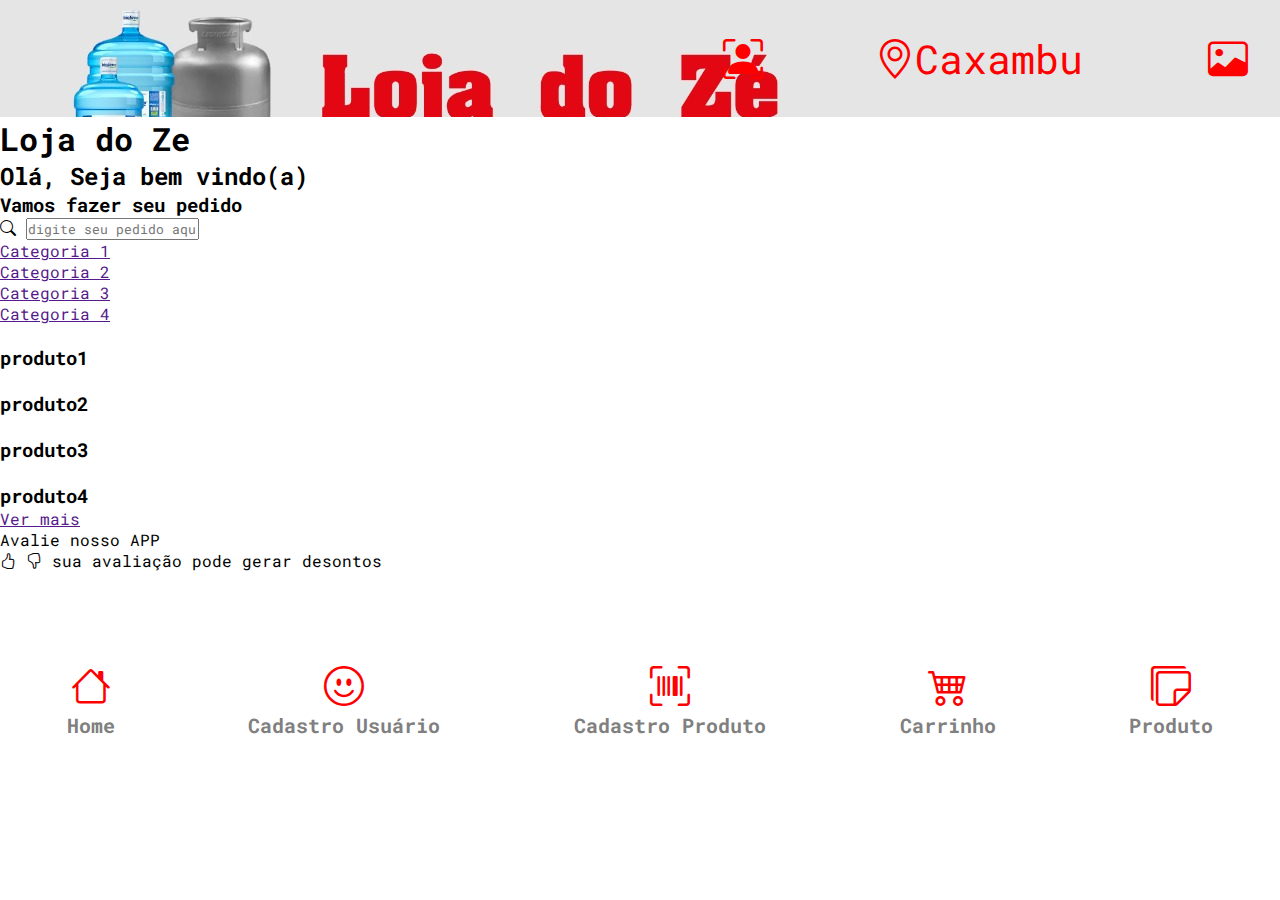
==== index.html @ b3979dc3 "estilizacao index parte 4" ====
<!DOCTYPE html>
<html lang="pt-BR">

<head>
    <meta charset="UTF-8">
    <meta name="viewport" content="width=device-width, initial-scale=1.0">
    <link rel="stylesheet" href="https://cdn.jsdelivr.net/npm/bootstrap-icons@1.10.5/font/bootstrap-icons.css">
    <link rel="stylesheet" href="/CSS/style_padrao.css">
    <title>Loja do Zé</title>
</head>

<body>
    <header class="cabecalho">
        <nav class="menu">
            <ul class="ul-menu">
                <a href="./login.html">
                    <li><i class="bi bi-person-bounding-box"></i></li>
                </a>
                <li id="imagem-localizacao"><i class="bi bi-geo-alt"></i>
                    <p class="nome-localizacao">Caxambu</p>
                </li>
                <li><i class="bi bi-image"></i></li>
            </ul>
        </nav>
    </header>

    <main>
        <span>
            <h1>Loja do Ze</h1>
            <h2>Olá, Seja bem vindo(a)</h2>
            <h3>Vamos fazer seu pedido</h3>
        </span>

        <section>
            <i class="bi bi-search"></i>
            <input type="text" placeholder="digite seu pedido aqui">
        </section>

        <section>
            <ul>
                <li><a href="">Categoria 1</a></li>
                <li><a href="">Categoria 2</a></li>
                <li><a href="">Categoria 3</a></li>
                <li><a href="">Categoria 4</a></li>
            </ul>
        </section>

        <section>
            <div>
                <img src="" alt="">
                <h3>produto1</h3>
            </div>
            <div>
                <img src="" alt="">
                <h3>produto2</h3>
            </div>
            <div>
                <img src="" alt="">
                <h3>produto3</h3>
            </div>
            <div>
                <img src="" alt="">
                <h3>produto4</h3>
            </div>

            <div>
                <a href="">Ver mais</a>
            </div>
        </section>

        <section>
            <p>Avalie nosso APP</p>
            <i class="bi bi-hand-thumbs-up"></i>
            <i class="bi bi-hand-thumbs-down"></i>
            <span>sua avaliação pode gerar desontos</span>
        </section>

        <footer id="footer" class="footer">
            <ul class="footer-card">
                <a href="/index.html">
                    <li class="footer-item">
                        <i class="bi bi-house"></i>
                        <p class="footer-nome-item">Home</p>
                    </li>
                </a>
                <a href="/cadastro_usuario.html">
                    <li class="footer-item">
                        <i class="bi bi-emoji-smile"></i>
                        <p class="footer-nome-item">Cadastro Usuário</p>
                    </li>
                </a>
                <a href="/cadastro_produto.html">
                    <li class="footer-item">
                        <i class="bi bi-upc-scan"></i>
                        <p class="footer-nome-item">Cadastro Produto</p>
                    </li>
                </a>
                <a href="/carrinho.html">
                    <li class="footer-item">
                        <i class="bi bi-cart4"></i>
                        <p class="footer-nome-item">Carrinho</p>
                    </li>
                </a>
                <a href="/produto.html">
                    <li class="footer-item">
                        <i class="bi bi-stickies"></i>
                        <p class="footer-nome-item">Produto</p>
                    </li>
                </a>
            </ul>
        </footer>
    </main>
</body>

</html>
---- CSS/style_padrao.css ----
@import url('https://fonts.googleapis.com/css2?family=Montserrat:wght@400;700&family=Roboto+Mono:wght@700&family=Roboto:wght@100;300;500;700&display=swap');

*{
    font-family: 'Roboto Mono', Arial, Helvetica, sans-serif;
    padding: 0;
    margin: 0;
}

body{
    min-height: 100vh;
}

:root{
    --background-clean: white;
    --cor-da-empresa: red;
}

.cabecalho{
    width: 100%;
    background-repeat: no-repeat;
    background-image: url(/imagens/gas.jpeg);
}

.menu .ul-menu{
    display: flex;
    justify-content: flex-end;
    justify-items: center;
    }

.ul-menu li{
    list-style: none;
    padding: 2rem;
}

 .bi-person-bounding-box{
    color: var(--cor-da-empresa);
    font-size: 40px;
}

ul li#imagem-localizacao{
    display: flex;
    padding-right: 0;
    padding-left: 5rem;
    margin-right: .8rem;
    align-items: center;
}

.bi-geo-alt{
    color: var(--cor-da-empresa);
    font-size: 40px;
    }

.nome-localizacao{
    color: var(--cor-da-empresa);
    font-size: 40px;
    padding-left: 0;
    padding-right: 5rem;
    
}

.bi-image{
    color: var(--cor-da-empresa);
    font-size: 40px;
}

.footer{
    background-color: var(--background-clean);
    margin-top: 5rem;
}

.footer-card{
    display: flex;
    justify-content: space-around;
    align-items: baseline;
}

.footer-card li{
    list-style: none;
}

.footer-card a{
    text-decoration: none;
    text-align: center;
    color: black;
}

.footer-item{
    margin: .5rem;
}

i.bi-house, i.bi-emoji-smile, i.bi-upc-scan, i.bi-cart4, i.bi-stickies{
    color: var(--cor-da-empresa);
    font-size: 40px;
}

.footer-nome-item{
    font-size: 20px;
    font-weight: 700;
    color: gray;
}
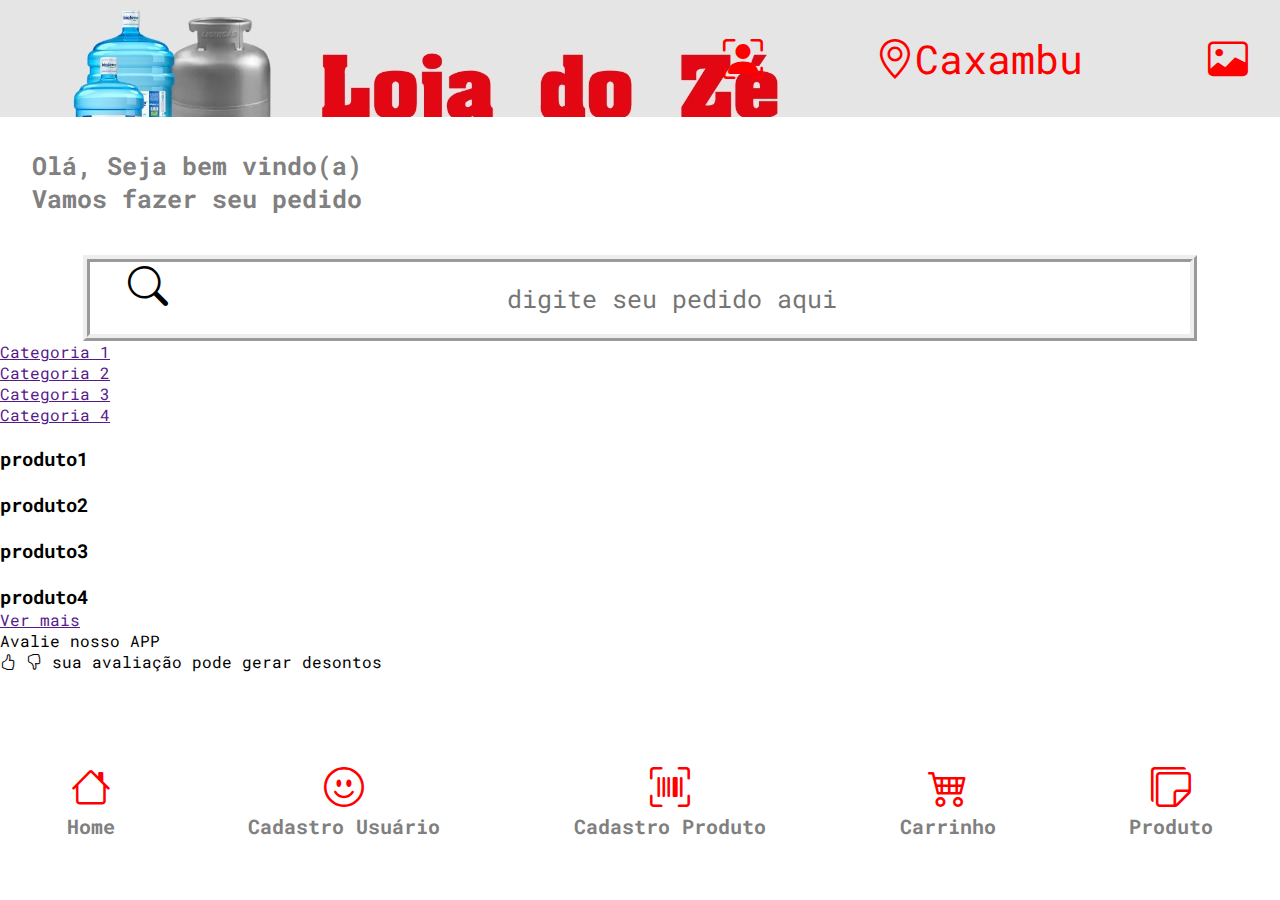
==== commit 715e29ac: "estilizacao index parte 5" ====
--- a/index.html
+++ b/index.html
@@ -25,15 +25,15 @@
     </header>
 
     <main>
-        <span>
-            <h1>Loja do Ze</h1>
-            <h2>Olá, Seja bem vindo(a)</h2>
-            <h3>Vamos fazer seu pedido</h3>
-        </span>
+        <section id="mensagens-inicio">
+            <h1 id="nome-empresa"></h1>
+            <h2 class="mensagem">Olá, Seja bem vindo(a)</h2>
+            <h3 class="mensagem">Vamos fazer seu pedido</h3>
+        </section>
 
-        <section>
+        <section id="input">
             <i class="bi bi-search"></i>
-            <input type="text" placeholder="digite seu pedido aqui">
+            <input id="input-text" type="text" placeholder="digite seu pedido aqui">
         </section>
 
         <section>
--- a/CSS/style_padrao.css
+++ b/CSS/style_padrao.css
@@ -63,6 +63,44 @@
     font-size: 40px;
 }
 
+section#mensagens-inicio{
+    padding: 2rem;
+    background-color: var(--background-clean);
+}
+
+.mensagem{
+    color: grey;
+    font-size: 25px;
+}
+
+section#input{
+    display: flex;
+    padding-top: .5rem;
+    width: 90%;
+    margin: auto;
+}
+
+i.bi-search{
+    position: absolute;
+    padding-top: .25rem;
+    padding-left: 4rem;
+    font-size: 40px;
+}
+
+#input-text{
+    width: 90%;
+    margin: auto;
+    font-size: 25px;
+    padding: 1.25rem 0 1.2rem;
+    padding-left: 4rem;
+    border: 2mm ridge;
+    text-align: center;
+}
+
+input:focus{
+    outline: none;
+}
+
 .footer{
     background-color: var(--background-clean);
     margin-top: 5rem;
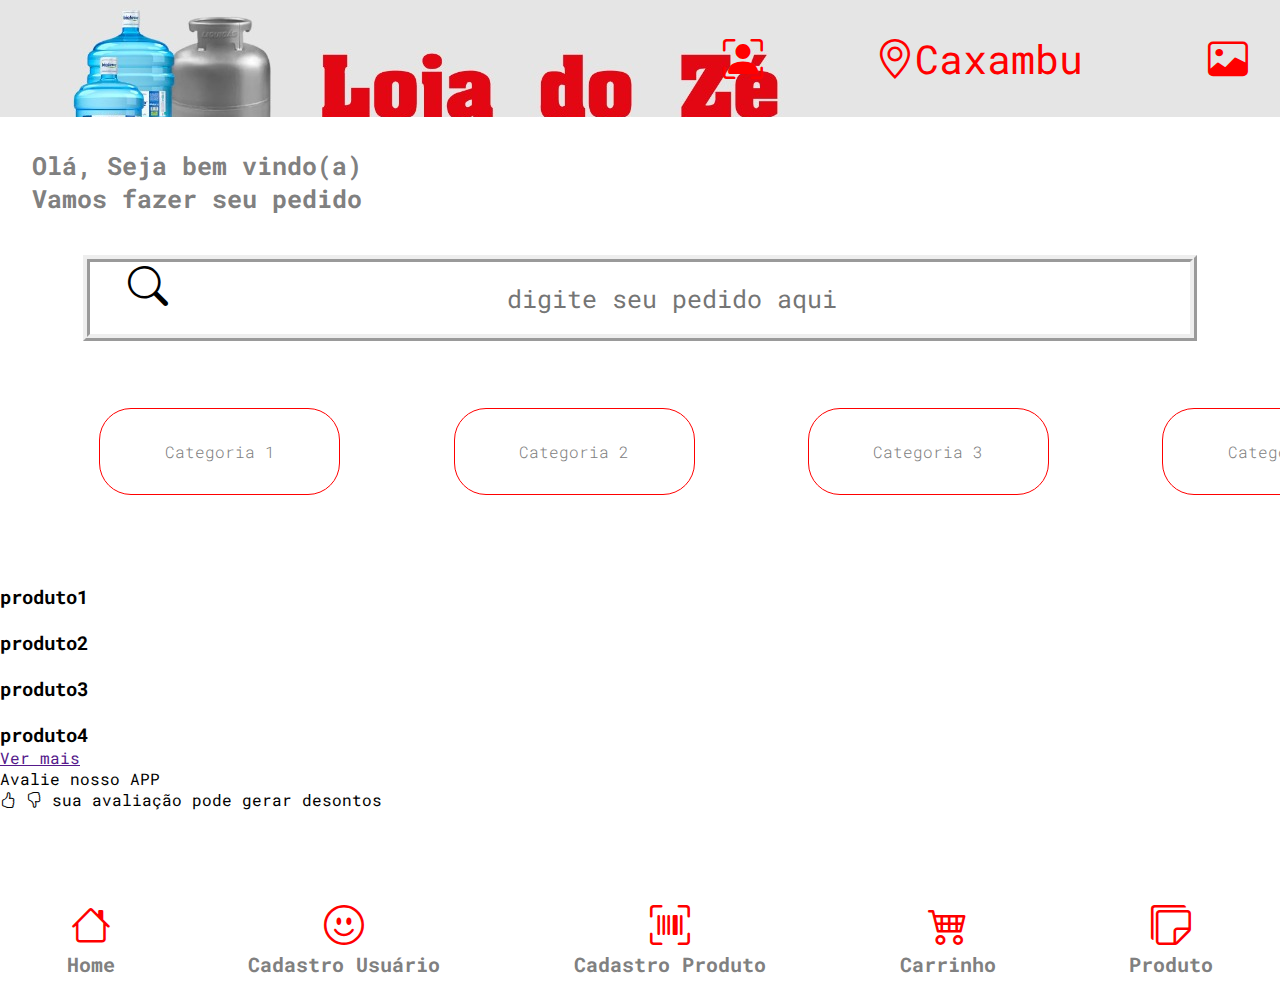
==== commit a23b41a1: "estilizacao index parte 6" ====
--- a/index.html
+++ b/index.html
@@ -36,12 +36,12 @@
             <input id="input-text" type="text" placeholder="digite seu pedido aqui">
         </section>
 
-        <section>
-            <ul>
-                <li><a href="">Categoria 1</a></li>
-                <li><a href="">Categoria 2</a></li>
-                <li><a href="">Categoria 3</a></li>
-                <li><a href="">Categoria 4</a></li>
+        <section id="categorias">
+            <ul id="categoria-ul">
+                <a href="" class="categoria-a"><li class="Categoria">Categoria 1</li></a>
+                <a href="" class="categoria-a"><li class="Categoria">Categoria 2</li></a>
+                <a href="" class="categoria-a"><li class="Categoria">Categoria 3</li></a>
+                <a href="" class="categoria-a"><li class="Categoria">Categoria 4</li></a>
             </ul>
         </section>
 
--- a/CSS/style_padrao.css
+++ b/CSS/style_padrao.css
@@ -106,6 +106,38 @@
     margin-top: 5rem;
 }
 
+input[type=text]{
+    color: grey;
+}
+
+section#categorias{
+   display: flex;
+}
+
+#categoria-ul{
+    display: flex;
+    justify-content: center;
+}
+
+.categoria-a{
+   margin: 3rem 5rem;
+   text-decoration: none;
+   justify-content: center;
+}
+
+li.Categoria{
+   margin: auto;
+   color: gray;
+   list-style: none;
+   border: solid 1px var(--cor-da-empresa);
+   border-radius: 2rem;
+   width: 90%;
+   padding: 2rem;
+   margin: 1.2rem;
+   font-weight: 300;
+   text-align: center;
+}
+
 .footer-card{
     display: flex;
     justify-content: space-around;
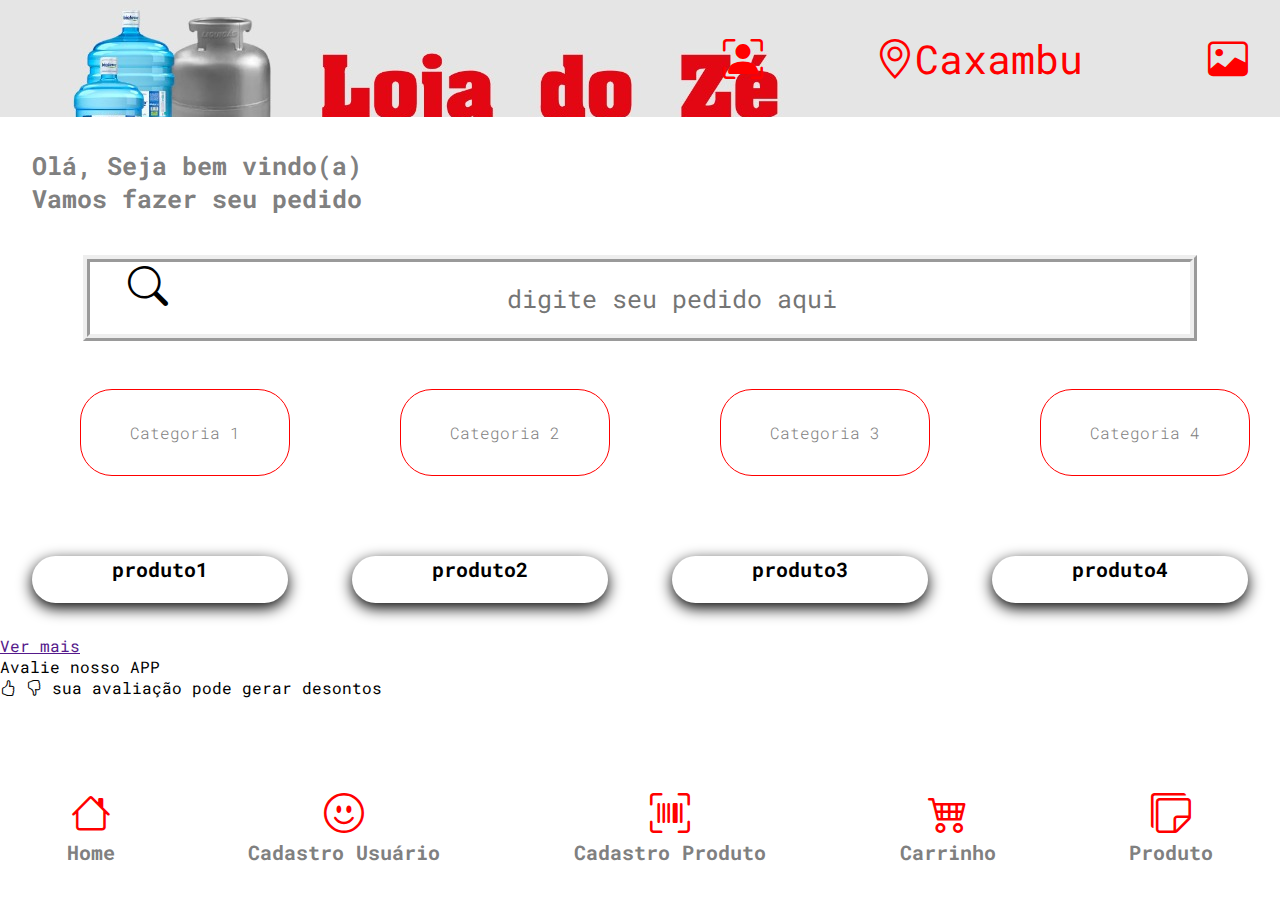
==== commit 77ed9c25: "estilizacao index parte 7" ====
--- a/index.html
+++ b/index.html
@@ -38,35 +38,35 @@
 
         <section id="categorias">
             <ul id="categoria-ul">
-                <a href="" class="categoria-a"><li class="Categoria">Categoria 1</li></a>
-                <a href="" class="categoria-a"><li class="Categoria">Categoria 2</li></a>
-                <a href="" class="categoria-a"><li class="Categoria">Categoria 3</li></a>
-                <a href="" class="categoria-a"><li class="Categoria">Categoria 4</li></a>
+                <a href="" class="categoria-a"><li class="categoria">Categoria 1</li></a>
+                <a href="" class="categoria-a"><li class="categoria">Categoria 2</li></a>
+                <a href="" class="categoria-a"><li class="categoria">Categoria 3</li></a>
+                <a href="" class="categoria-a"><li class="categoria">Categoria 4</li></a>
             </ul>
         </section>
 
-        <section>
-            <div>
-                <img src="" alt="">
-                <h3>produto1</h3>
+        <section id="card-produtos">
+            <div class="card-produto">
+                <img src="https://cf.shopee.com.br/file/d86d6cd13c6bd8560baa6075643bf737" alt="">
+                <h3 class="nome-produto">produto1</h3>
             </div>
-            <div>
-                <img src="" alt="">
-                <h3>produto2</h3>
+            <div class="card-produto">
+                <img src="https://cf.shopee.com.br/file/d86d6cd13c6bd8560baa6075643bf737" alt="">
+                <h3 class="nome-produto">produto2</h3>
             </div>
-            <div>
-                <img src="" alt="">
-                <h3>produto3</h3>
+            <div class="card-produto">
+                <img src="https://cf.shopee.com.br/file/d86d6cd13c6bd8560baa6075643bf737" alt="">
+                <h3 class="nome-produto">produto3</h3>
             </div>
-            <div>
-                <img src="" alt="">
-                <h3>produto4</h3>
+            <div class="card-produto">
+                <img src="https://cf.shopee.com.br/file/d86d6cd13c6bd8560baa6075643bf737" alt="">
+                <h3 class="nome-produto">produto4</h3>
             </div>
-
-            <div>
-                <a href="">Ver mais</a>
-            </div>
+           
         </section>
+        <div>
+            <a href="">Ver mais</a>
+        </div>
 
         <section>
             <p>Avalie nosso APP</p>
--- a/CSS/style_padrao.css
+++ b/CSS/style_padrao.css
@@ -125,7 +125,11 @@
    justify-content: center;
 }
 
-li.Categoria{
+li.categoria{
+    margin:auto;
+}
+
+.categoria{
    margin: auto;
    color: gray;
    list-style: none;
@@ -138,6 +142,42 @@
    text-align: center;
 }
 
+section#card-produtos{
+    display: flex;
+    
+}
+
+.card-produto{
+    display: block;
+    margin: 2rem;
+    border-radius: 2rem;
+    box-shadow: 0 5px 15px black;
+    justify-content: center;
+    align-items: center;
+    width: 25%;
+    align-content: center;
+}
+
+.card-produto:hover{
+    box-shadow: inset 50px 0 0 0;
+    color: white;
+}
+
+.card-produto img{
+    display: block;
+    width: 70%;
+    margin: auto;
+    justify-content: center;
+}
+
+h3.nome-produto{
+    display: flex;
+    justify-content: center;
+    margin: auto;
+    font-size: 20px;
+    margin-bottom: 1.3rem;
+}
+
 .footer-card{
     display: flex;
     justify-content: space-around;
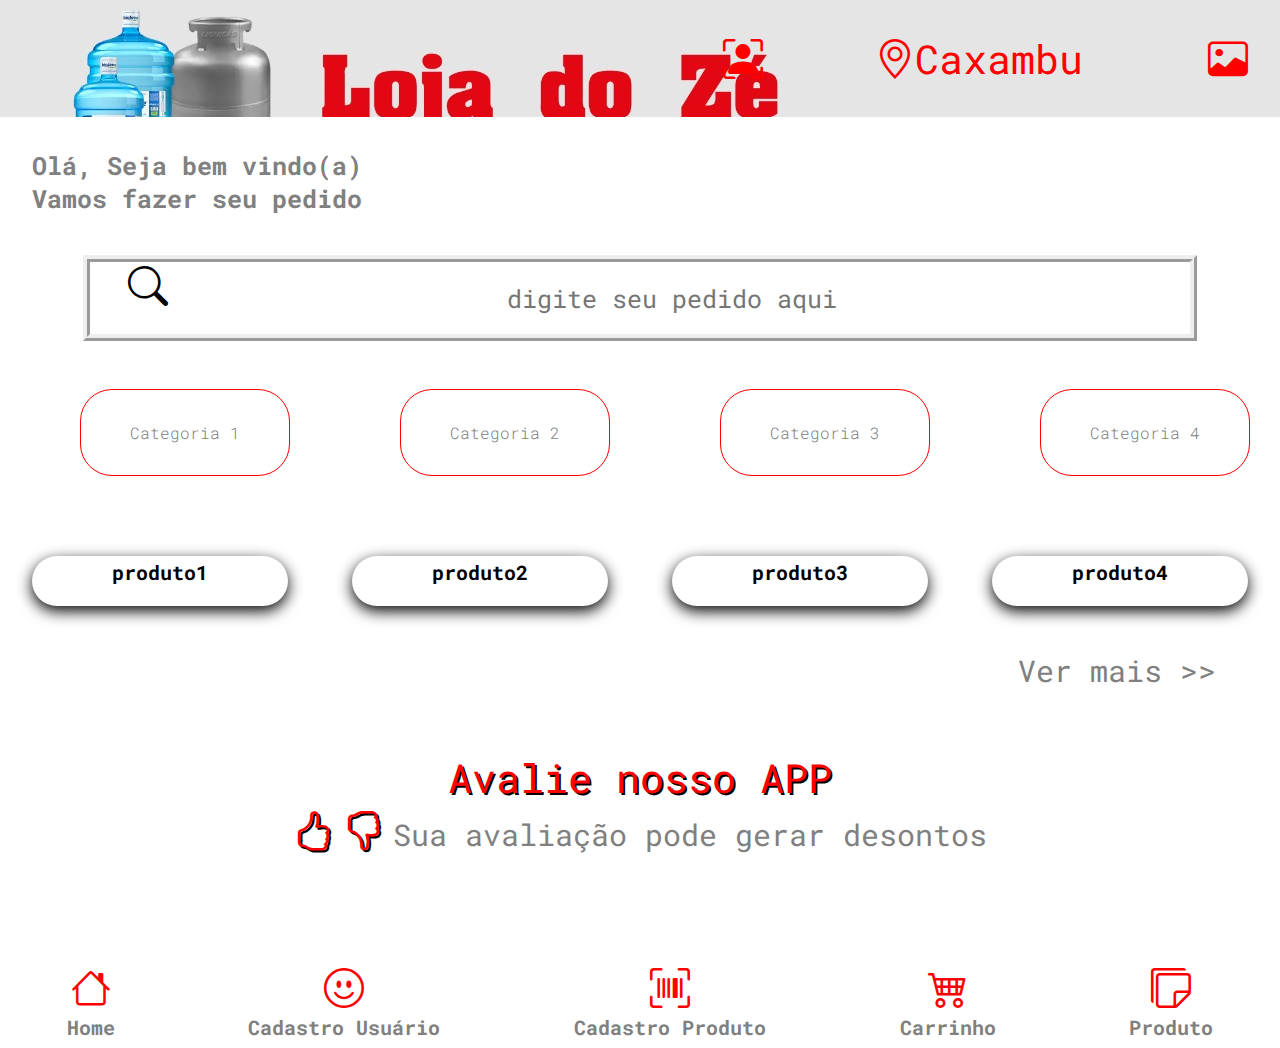
==== commit 1b6dbaff: "estilizacao index parte 8" ====
--- a/index.html
+++ b/index.html
@@ -64,15 +64,15 @@
             </div>
            
         </section>
-        <div>
-            <a href="">Ver mais</a>
+        <div id="ver-mais">
+            <a href="">Ver mais >></a>
         </div>
 
-        <section>
-            <p>Avalie nosso APP</p>
+        <section id="avaliacao">
+            <p id="avaliacao-texto">Avalie nosso APP</p>
             <i class="bi bi-hand-thumbs-up"></i>
             <i class="bi bi-hand-thumbs-down"></i>
-            <span>sua avaliação pode gerar desontos</span>
+            <span id="avaliacao-span">Sua avaliação pode gerar desontos</span>
         </section>
 
         <footer id="footer" class="footer">
--- a/CSS/style_padrao.css
+++ b/CSS/style_padrao.css
@@ -176,6 +176,45 @@
     margin: auto;
     font-size: 20px;
     margin-bottom: 1.3rem;
+    margin-top: .2rem;
+}
+
+div#ver-mais{
+    display: flex;
+    justify-content: flex-end;
+    font-size: 30px;
+    margin-right: 2rem;
+    margin-bottom: 2rem;
+}
+
+div#ver-mais a{
+    text-decoration: none;
+    color: grey;
+    margin: 0.8rem 2rem;
+}
+
+section#avaliacao{
+    text-align: center;
+    margin: 2rem;
+    padding: 1rem;
+    margin: auto;
+}
+
+#avaliacao-texto{
+    font-size: 40px;
+    color: var(--cor-da-empresa);
+    text-shadow: 2px 2px black;
+}
+
+.bi-hand-thumbs-up, .bi-hand-thumbs-down{
+    font-size: 40px;
+    color: var(--cor-da-empresa);
+    text-shadow: 2px 2px black;
+}
+
+#avaliacao-span{
+    font-size: 30px;
+    color: gray;
 }
 
 .footer-card{
@@ -208,3 +247,40 @@
     font-weight: 700;
     color: gray;
 }
+
+@media  screen and (max-width: 480px) {
+    body{
+        width: 100%;
+    }
+    header{
+        display: flex;
+    }
+    i.bi-geo-alt, .nome-localizacao, i.bi-image{
+        display: none;
+    }
+    ul.footer-card{
+        flex-wrap: wrap;
+        margin: auto;
+        justify-content: center;
+    }
+    .footer-card a{
+        width: 100%;
+    }
+    i.bi-search{
+        position: absolute;
+        margin-right: 3rem;
+        padding-left: 2rem;
+    }
+
+    #categoria-ul{
+        flex-wrap: wrap;
+    }
+
+    #card-produtos{
+        flex-wrap: wrap;
+    }
+
+    div.card-produto{
+        width: 100%;
+    }
+}
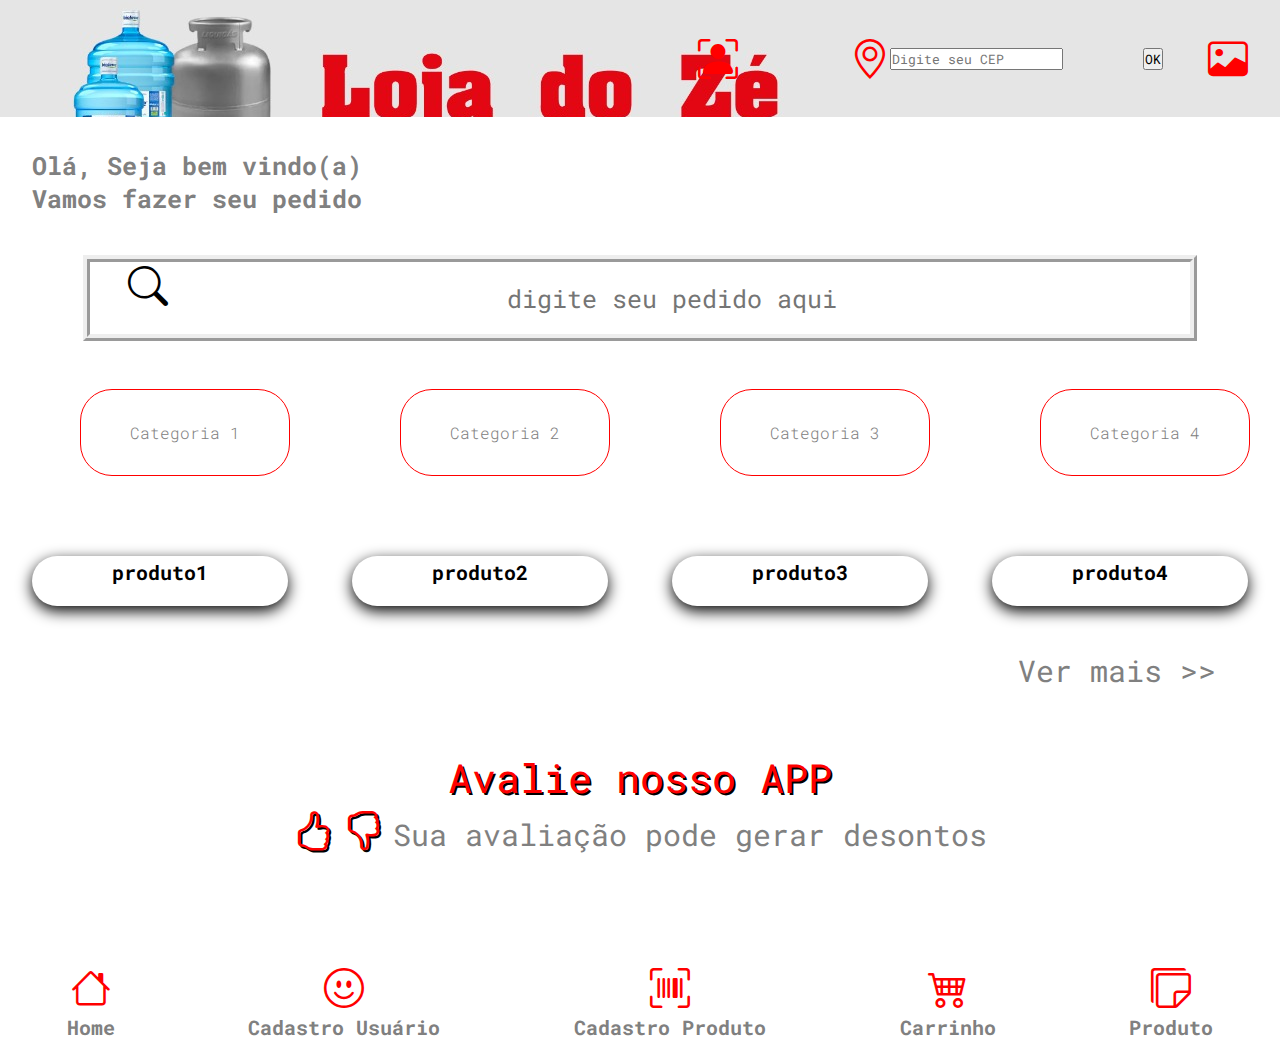
==== commit e4dd3b3a: "add api na pagina index" ====
--- a/index.html
+++ b/index.html
@@ -17,7 +17,9 @@
                     <li><i class="bi bi-person-bounding-box"></i></li>
                 </a>
                 <li id="imagem-localizacao"><i class="bi bi-geo-alt"></i>
-                    <p class="nome-localizacao">Caxambu</p>
+                    <input id="cep" type="text" placeholder="Digite seu CEP">
+                    <p class="nome-localizacao"></p>
+                    <button onclick="consultaEndereco()">OK</button>
                 </li>
                 <li><i class="bi bi-image"></i></li>
             </ul>
@@ -110,6 +112,7 @@
             </ul>
         </footer>
     </main>
+    <script src="/JS/index.js"></script>
 </body>
 
 </html>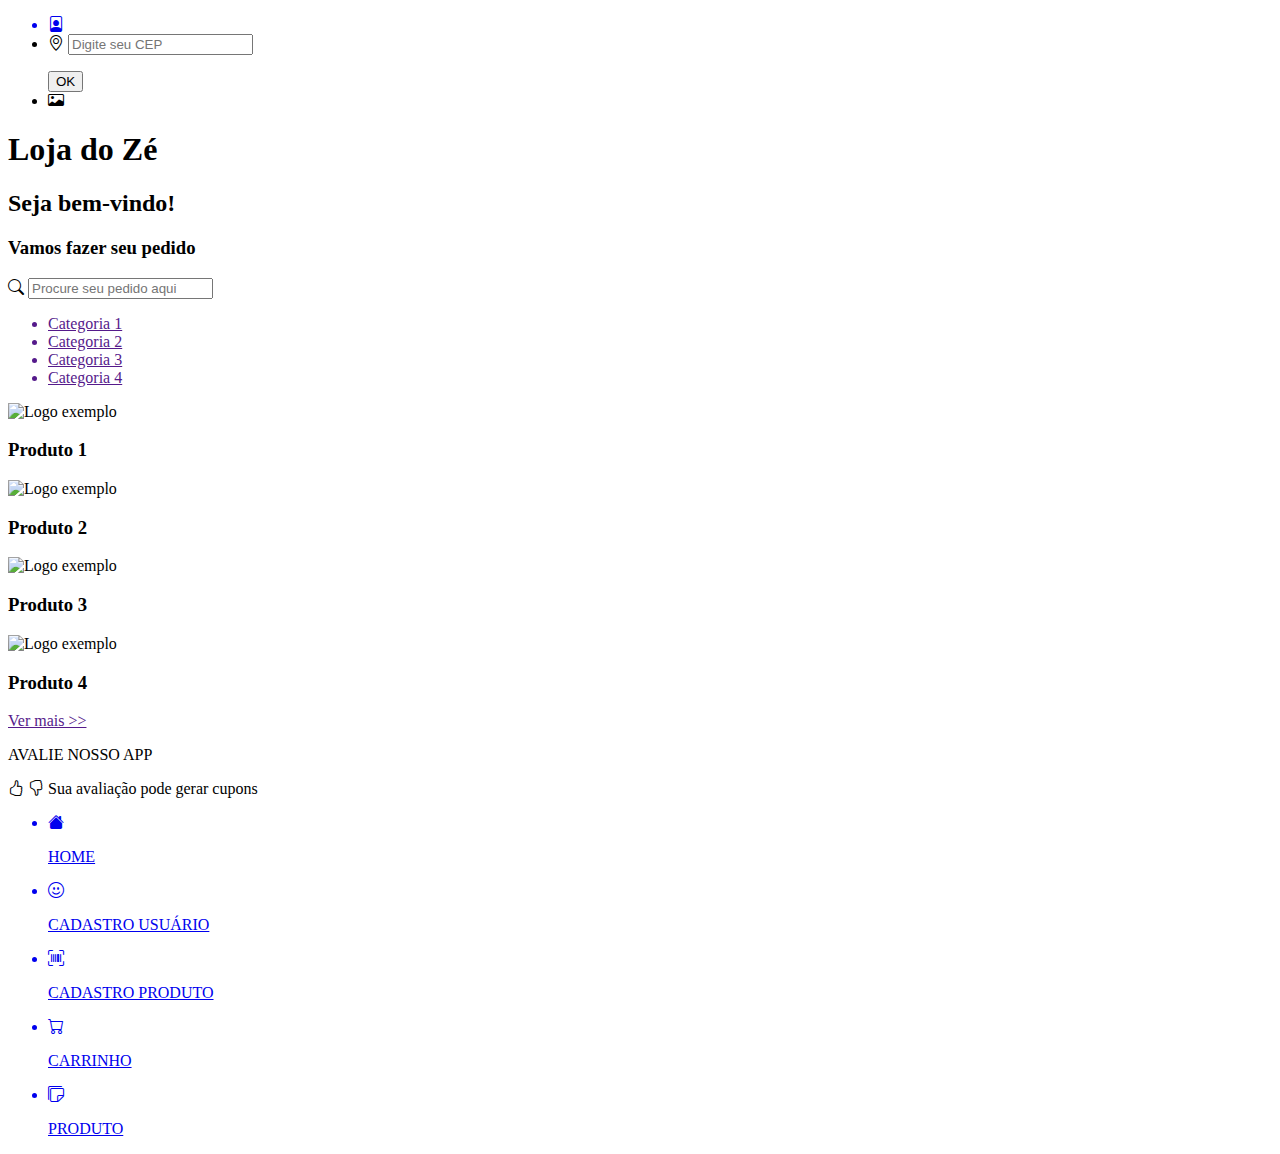
==== commit 4eff62bd: "corrigindo arquivos html" ====
--- a/index.html
+++ b/index.html
@@ -2,117 +2,144 @@
 <html lang="pt-BR">
 
 <head>
-    <meta charset="UTF-8">
-    <meta name="viewport" content="width=device-width, initial-scale=1.0">
-    <link rel="stylesheet" href="https://cdn.jsdelivr.net/npm/bootstrap-icons@1.10.5/font/bootstrap-icons.css">
-    <link rel="stylesheet" href="/CSS/style_padrao.css">
-    <title>Loja do Zé</title>
+  <meta charset="UTF-8" />
+  <meta http-equiv="X-UA-Compatible" content="IE=edge" />
+  <meta name="viewport" content="width=device-width, initial-scale=1.0" />
+  <link rel="stylesheet" href="https://cdn.jsdelivr.net/npm/bootstrap-icons@1.9.1/font/bootstrap-icons.css" />
+  <link rel="stylesheet" href="./css/home.css" />
+  <link rel="stylesheet" href="./css/padrao-telas.css">
+  <title>HOME</title>
 </head>
 
 <body>
-    <header class="cabecalho">
-        <nav class="menu">
-            <ul class="ul-menu">
-                <a href="./login.html">
-                    <li><i class="bi bi-person-bounding-box"></i></li>
-                </a>
-                <li id="imagem-localizacao"><i class="bi bi-geo-alt"></i>
-                    <input id="cep" type="text" placeholder="Digite seu CEP">
-                    <p class="nome-localizacao"></p>
-                    <button onclick="consultaEndereco()">OK</button>
-                </li>
-                <li><i class="bi bi-image"></i></li>
-            </ul>
-        </nav>
-    </header>
+  <header class="cabecalho">
+    <nav class="menu">
+      <ul class="ul-menu">
+        <a href="login.html">
+          <li id="image-usuario"><i class="bi bi-file-person"></i></li>
+        </a>
 
-    <main>
-        <section id="mensagens-inicio">
-            <h1 id="nome-empresa"></h1>
-            <h2 class="mensagem">Olá, Seja bem vindo(a)</h2>
-            <h3 class="mensagem">Vamos fazer seu pedido</h3>
-        </section>
+        <li id="image-localizacao">
+          <i class="bi bi-geo-alt"></i>
+          <input id="cep" type="text" placeholder="Digite seu CEP">
+          <p class="nome-localizacao"></p>
+          <button onclick="consultaEndereco()">OK</button>
+        </li>
 
-        <section id="input">
-            <i class="bi bi-search"></i>
-            <input id="input-text" type="text" placeholder="digite seu pedido aqui">
-        </section>
+        <li class="logo-empresa">
+          <i class="bi bi-card-image"></i>
+        </li>
+      </ul>
+    </nav>
+  </header>
 
-        <section id="categorias">
-            <ul id="categoria-ul">
-                <a href="" class="categoria-a"><li class="categoria">Categoria 1</li></a>
-                <a href="" class="categoria-a"><li class="categoria">Categoria 2</li></a>
-                <a href="" class="categoria-a"><li class="categoria">Categoria 3</li></a>
-                <a href="" class="categoria-a"><li class="categoria">Categoria 4</li></a>
-            </ul>
-        </section>
+  <main>
+    <section id="mensagens-inicio">
+      <h1 id="nome-empresa">Loja do Zé</h1>
+      <h2 class="mensagem">Seja bem-vindo!</h2>
+      <h3 class="mensagem">Vamos fazer seu pedido</h3>
+    </section>
 
-        <section id="card-produtos">
-            <div class="card-produto">
-                <img src="https://cf.shopee.com.br/file/d86d6cd13c6bd8560baa6075643bf737" alt="">
-                <h3 class="nome-produto">produto1</h3>
-            </div>
-            <div class="card-produto">
-                <img src="https://cf.shopee.com.br/file/d86d6cd13c6bd8560baa6075643bf737" alt="">
-                <h3 class="nome-produto">produto2</h3>
-            </div>
-            <div class="card-produto">
-                <img src="https://cf.shopee.com.br/file/d86d6cd13c6bd8560baa6075643bf737" alt="">
-                <h3 class="nome-produto">produto3</h3>
-            </div>
-            <div class="card-produto">
-                <img src="https://cf.shopee.com.br/file/d86d6cd13c6bd8560baa6075643bf737" alt="">
-                <h3 class="nome-produto">produto4</h3>
-            </div>
-           
-        </section>
-        <div id="ver-mais">
-            <a href="">Ver mais >></a>
-        </div>
+    <!-- input de pesquisa -->
+    <section id="input">
+      <i class="bi bi-search"></i>
+      <input id="input-text" type="text" placeholder="Procure seu pedido aqui" />
+    </section>
 
-        <section id="avaliacao">
-            <p id="avaliacao-texto">Avalie nosso APP</p>
-            <i class="bi bi-hand-thumbs-up"></i>
-            <i class="bi bi-hand-thumbs-down"></i>
-            <span id="avaliacao-span">Sua avaliação pode gerar desontos</span>
-        </section>
+    <section id="categorias">
+      <ul id="categoria-ul">
+        <a href="" class="a-categoria">
+          <li class="categoria">Categoria 1</li>
+        </a>
+        <a href="" class="a-categoria">
+          <li class="categoria">Categoria 2</li>
+        </a>
+        <a href="" class="a-categoria">
+          <li class="categoria">Categoria 3</li>
+        </a>
+        <a href="" class="a-categoria">
+          <li class="categoria">Categoria 4</li>
+        </a>
+      </ul>
+    </section>
 
-        <footer id="footer" class="footer">
-            <ul class="footer-card">
-                <a href="/index.html">
-                    <li class="footer-item">
-                        <i class="bi bi-house"></i>
-                        <p class="footer-nome-item">Home</p>
-                    </li>
-                </a>
-                <a href="/cadastro_usuario.html">
-                    <li class="footer-item">
-                        <i class="bi bi-emoji-smile"></i>
-                        <p class="footer-nome-item">Cadastro Usuário</p>
-                    </li>
-                </a>
-                <a href="/cadastro_produto.html">
-                    <li class="footer-item">
-                        <i class="bi bi-upc-scan"></i>
-                        <p class="footer-nome-item">Cadastro Produto</p>
-                    </li>
-                </a>
-                <a href="/carrinho.html">
-                    <li class="footer-item">
-                        <i class="bi bi-cart4"></i>
-                        <p class="footer-nome-item">Carrinho</p>
-                    </li>
-                </a>
-                <a href="/produto.html">
-                    <li class="footer-item">
-                        <i class="bi bi-stickies"></i>
-                        <p class="footer-nome-item">Produto</p>
-                    </li>
-                </a>
-            </ul>
-        </footer>
-    </main>
-    <script src="/JS/index.js"></script>
+    <section id="cards">
+      <div class="card">
+        <img src="https://www.imagensempng.com.br/wp-content/uploads/2022/01/2442.png" alt="Logo exemplo" />
+        <h3 class="nome-produto-card">Produto 1</h3>
+      </div>
+
+      <div class="card">
+        <img src="https://www.fuiserviajante.com/wp-content/uploads/2022/05/pizza-comida-tipica-italiana.jpg" alt="Logo exemplo" />
+        <h3 class="nome-produto-card">Produto 2</h3>
+      </div>
+
+      <div class="card">
+        <img src="https://www.pngplay.com/wp-content/uploads/2/Chocolate-Cake-No-Background.png" alt="Logo exemplo" />
+        <h3 class="nome-produto-card">Produto 3</h3>
+      </div>
+
+      <div class="card">
+        <img src="https://toppng.com/uploads/preview/mexican-torta-png-torta-de-jamon-vector-11562916622m5l4z4dmtk.png"
+          alt="Logo exemplo" />
+        <h3 class="nome-produto-card">Produto 4</h3>
+      </div>
+    </section>
+
+    <div id="ver-mais">
+      <a href="">Ver mais >> </a>
+    </div>
+
+
+    <!-- seção avalie nosso APP -->
+    <section id="avaliacao">
+      <p id="titulo-avaliacao">AVALIE NOSSO APP</p>
+      <i class="bi bi-hand-thumbs-up"></i>
+      <i class="bi bi-hand-thumbs-down"></i>
+      <span id="frase-avaliacao">Sua avaliação pode gerar cupons</span>
+    </section>
+  </main>
+
+  <footer id="footer" class="footer">
+    <ul class="footer-card">
+      <a href="index.html">
+        <li id="footer-item">
+          <i class="bi bi-house-fill"></i>
+          <p class="footer-name-item">HOME</p>
+        </li>
+      </a>
+
+      <a href="cadastrar_usuario.html">
+        <li id="footer-item">
+          <i class="bi bi-emoji-smile"></i>
+          <p class="footer-name-item">CADASTRO USUÁRIO</p>
+        </li>
+      </a>
+
+      <a href="cadastro_produto.html">
+        <li id="footer-item">
+          <i class="bi bi-upc-scan"></i>
+          <p class="footer-name-item">CADASTRO PRODUTO</p>
+        </li>
+      </a>
+
+      <a href="carrinho.html">
+        <li id="footer-item">
+          <i class="bi bi-cart"></i>
+          <p class="footer-name-item">CARRINHO</p>
+        </li>
+      </a>
+
+      <a href="produto.html">
+        <li id="footer-item">
+          <i class="bi bi-stickies"></i>
+          <p class="footer-name-item">PRODUTO</p>
+        </li>
+      </a>
+    </ul>
+  </footer>
+
+  <script src="./js/script-home.js"></script>
 </body>
 
 </html>